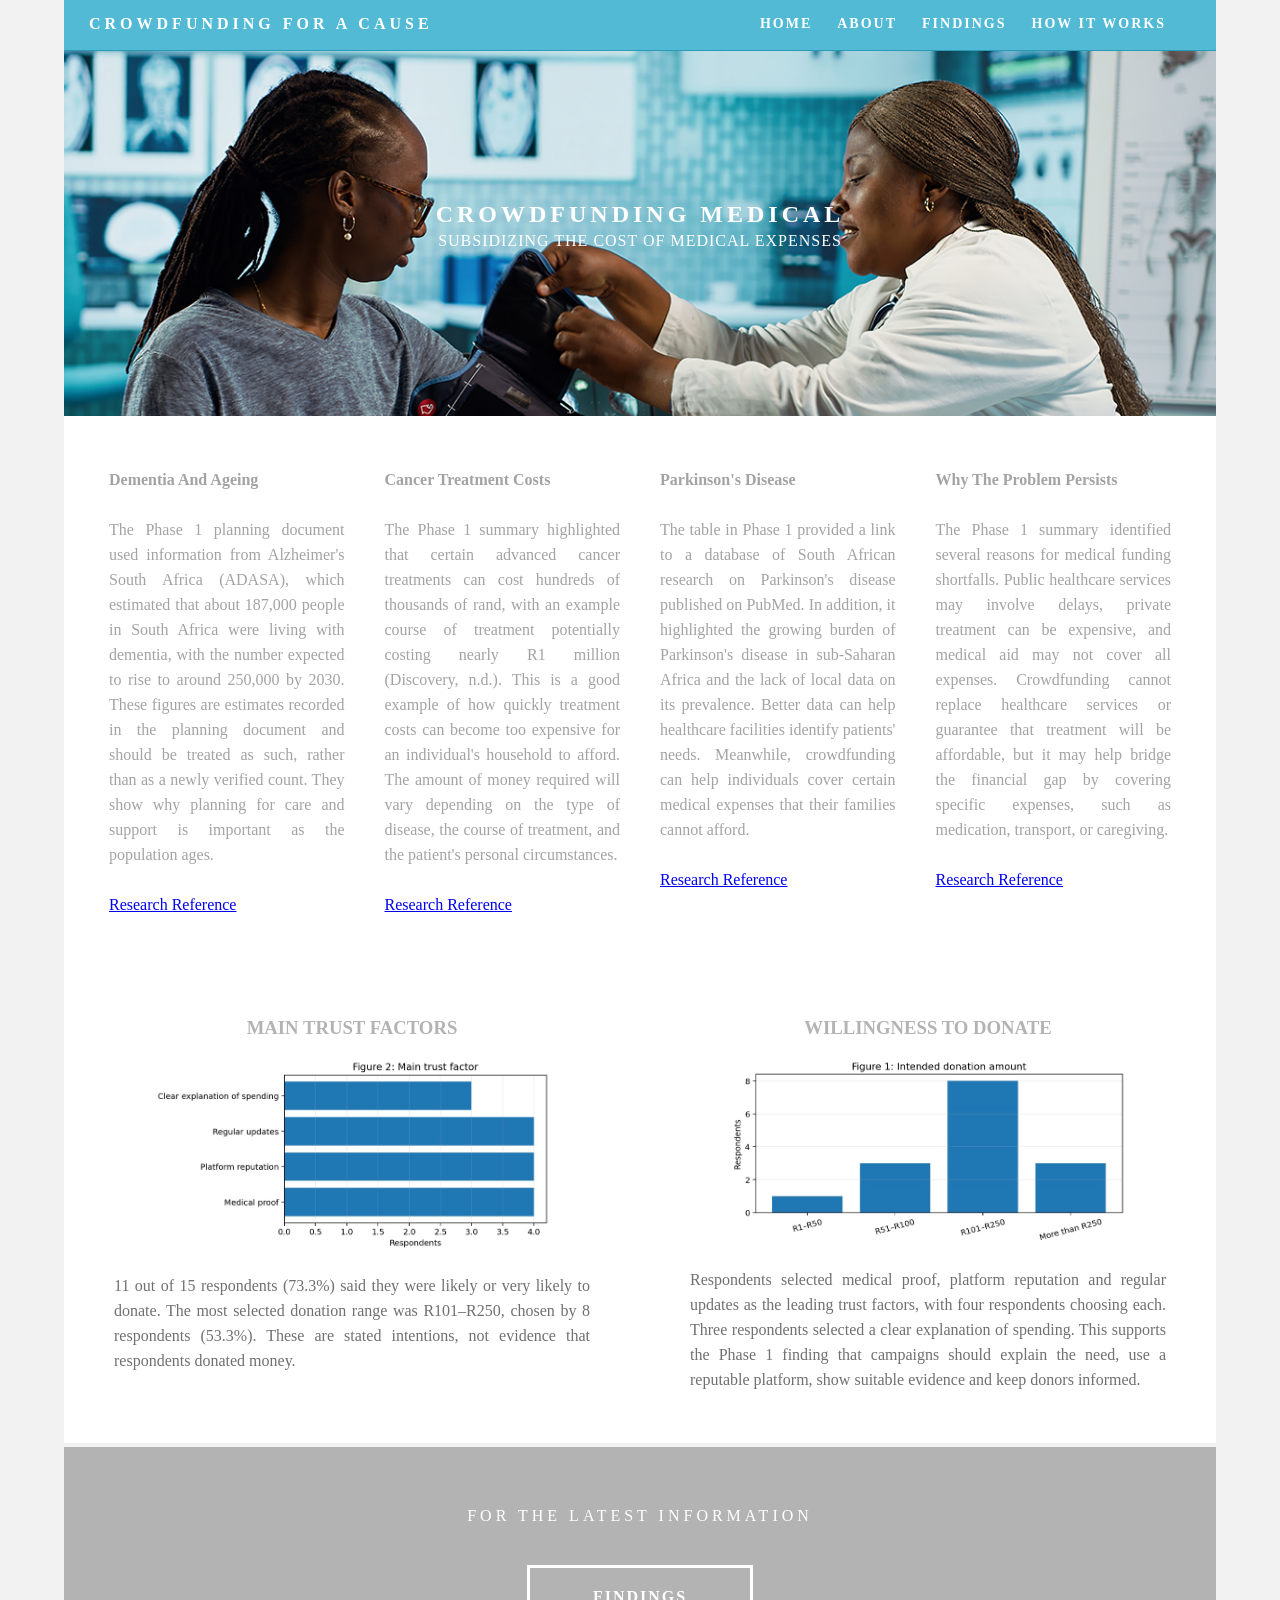
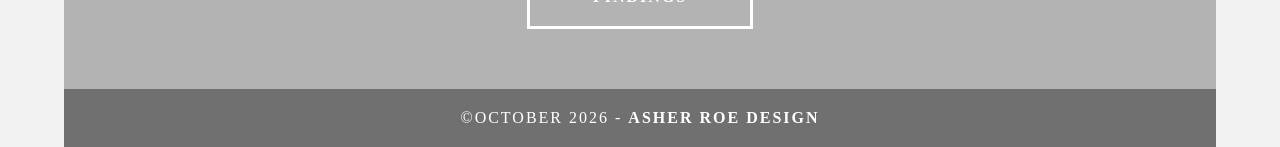
==== findings.html @ 7f0b1287 "Add files via upload" ====
<!doctype html>
<html lang="en-US">
<head>
<meta charset="UTF-8">
<meta http-equiv="X-UA-Compatible" content="IE=edge">
<meta name="viewport" content="width=device-width, initial-scale=1">
<title>Light Theme</title>
<link href="css/singlePageTemplate.css" rel="stylesheet" type="text/css">
<link href="../style.css" rel="stylesheet" type="text/css">
<!--The following script tag downloads a font from the Adobe Edge Web Fonts server for use within the web page. We recommend that you do not modify it.-->
<script>var __adobewebfontsappname__="dreamweaver"</script>
<script src="http://use.edgefonts.net/source-sans-pro:n2:default.js" type="text/javascript"></script>
<!-- HTML5 shim and Respond.js for IE8 support of HTML5 elements and media queries -->
<!-- WARNING: Respond.js doesn't work if you view the page via file:// -->
<!--[if lt IE 9]>
      <script src="https://oss.maxcdn.com/html5shiv/3.7.2/html5shiv.min.js"></script>
      <script src="https://oss.maxcdn.com/respond/1.4.2/respond.min.js"></script>
    <![endif]-->
</head>
<body>
<!-- Main Container -->
<div class="container"> 
  <!-- Navigation -->
  <header> <a href="">
    <h4 class="logo">CROWDFUNDING FOR A CAUSE</h4>
    </a>
    <nav>
      <ul>
        <li><a href="#hero">HOME</a></li>
        <li><a href="#about">ABOUT</a></li>
		<li><a href="#about">FINDINGS</a></li>
        <li> <a href="#how">HOW IT WORKS</a></li>
      </ul>
    </nav>
  </header>
  <!-- Hero Section -->
  <section class="hero" id="hero">
    <h2 class="hero_header">CROWDFUNDING MEDICAL</h2>
    <p class="tagline">Subsidizing the cost of medical expenses </p>
  </section>
  <!-- About Section -->
  <section class="illnesses" id="about">
    <h2 class="hidden">Illnesses</h2>  
    <p class="text_column"><b>Dementia And Ageing</b><br><br>The Phase 1 planning document used information from Alzheimer's South Africa (ADASA), which estimated that about 187,000 people in South Africa were living with dementia, with the number expected to rise to around 250,000 by 2030. These figures are estimates recorded in the planning document and should be treated as such, rather than as a newly verified count. They show why planning for care and support is important as the population ages.<br><br><a href="https://www.adasa.org.za/about-dementia">Research Reference</a></p>  
    <p class="text_column"><b>Cancer Treatment Costs</b><br><br>The Phase 1 summary highlighted that certain advanced cancer treatments can cost hundreds of thousands of rand, with an example course of treatment potentially costing nearly R1 million (Discovery, n.d.). This is a good example of how quickly treatment costs can become too expensive for an individual's household to afford. The amount of money required will vary depending on the type of disease, the course of treatment, and the patient's personal circumstances.<br><br><a href="https://www.discovery.co.za/corporate/understand-cancer-costs-of-cancer">Research Reference</a></p>
    <p class="text_column"><b>Parkinson's Disease</b><br><br>The table in Phase 1 provided a link to a database of South African research on Parkinson's disease published on PubMed. In addition, it highlighted the growing burden of Parkinson's disease in sub-Saharan Africa and the lack of local data on its prevalence. Better data can help healthcare facilities identify patients' needs. Meanwhile, crowdfunding can help individuals cover certain medical expenses that their families cannot afford.<br><br><a href="https://pubmed.ncbi.nlm.nih.gov/34676912">Research Reference</a></p>
	<p class="text_column"><b>Why The Problem Persists</b><br><br>The Phase 1 summary identified several reasons for medical funding shortfalls. Public healthcare services may involve delays, private treatment can be expensive, and medical aid may not cover all expenses. Crowdfunding cannot replace healthcare services or guarantee that treatment will be affordable, but it may help bridge the financial gap by covering specific expenses, such as medication, transport, or caregiving.<br><br><a href="https://news.backabuddy.co.za/2026/05/22/medical-crowdfunding-campaign-on-backabuddy">Research Reference</a></p>  
  </section>
  
  <!-- More Info Section -->
  <footer>
    <article class="footer_column">
      <h3>MAIN TRUST FACTORS</h3>
      <img src="images/main-trust-factors.jpg" alt="" width="400" height="200" class="cards"/>
      <p>11 out of 15 respondents (73.3%) said they were likely or very likely to donate. The most selected donation range was R101–R250, chosen by 8 respondents (53.3%). These are stated intentions, not evidence that respondents donated money. </p>
    </article>
    <article class="footer_column">
      <h3>WILLINGNESS TO DONATE</h3>
      <img src="images/willingness-to-donate.jpg" alt="" width="400" height="200" class="cards"/>
      <p>Respondents selected medical proof, platform reputation and regular updates as the leading trust factors, with four respondents choosing each. Three respondents selected a clear explanation of spending. This supports the Phase 1 finding that campaigns should explain the need, use a reputable platform, show suitable evidence and keep donors informed. </p>
    </article>
  </footer>
  <!-- Footer Section -->
  <section class="footer_banner" id="how">
    <h2 class="hidden">Footer Banner Section </h2>
    <p class="hero_header">FOR THE LATEST INFORMATION</p>
    <div class="button">FINDINGS</div>
  </section>
  <!-- Copyrights Section -->
  <div class="copyright">&copy;OCTOBER 2026 - <strong>ASHER ROE DESIGN</strong></div>
</div>
<!-- Main Container Ends -->
</body>
</html>
---- css/singlePageTemplate.css ----
@charset "UTF-8";
/* Body */
body {
	font-family: source-sans-pro;
	background-color: #f2f2f2;
	margin-top: 0px;
	margin-right: 0px;
	margin-bottom: 0px;
	margin-left: 0px;
	font-style: normal;
	font-weight: 200;
}
/* Container */
.container {
	width: 90%;
	margin-left: auto;
	margin-right: auto;
	height: 1000px;
	background-color: #FFFFFF;
}
/* Navigation */
header {
	width: 100%;
	height: 5%;
	background-color: #52bad5;
	border-bottom: 1px solid #2C9AB7;
}
.logo {
	color: #fff;
	font-weight: bold;
	text-align: undefined;
	width: 30%;
	float: left;
	margin-top: 15px;
	margin-left: 25px;
	letter-spacing: 4px;
}
nav {
	float: right;
	width: 50%;
	text-align: right;
	margin-right: 25px;
}
header nav ul {
	list-style: none;
	float: right;
}
nav ul li {
	float: left;
	color: #FFFFFF;
	font-size: 14px;
	text-align: left;
	margin-right: 25px;
	letter-spacing: 2px;
	font-weight: bold;
	transition: all 0.3s linear;
}
ul li a {
	color: #FFFFFF;
	text-decoration: none;
}
ul li:hover a {
	color: #2C9AB7;
}
.hero_header {
	color: #FFFFFF;
	text-align: center;
	margin-top: 0px;
	margin-right: 0px;
	margin-bottom: 0px;
	margin-left: 0px;
	letter-spacing: 4px;
}
/* Hero Section */
.hero {
	background-color: #B3B3B3;
	padding-top: 150px;
	padding-bottom: 150px;
	background-image: url(../images/medical-practitioner.jpg);
	background-position: center;
	background-repeat: no-repeat;
	background-size: cover;
}
.light {
	font-weight: bold;
	color: #717070;
}
.tagline {
	text-align: center;
	color: #FFFFFF;
	margin-top: 4px;
	font-weight: lighter;
	text-transform: uppercase;
	letter-spacing: 1px;
}
/* About Section */
.text_column {
	width: 29%;
	text-align: justify;
	font-weight: lighter;
	line-height: 25px;
	float: left;
	padding-left: 20px;
	padding-right: 20px;
	color: #A3A3A3;
}
.about {
	padding-left: 25px;
	padding-right: 25px;
	padding-top: 35px;
	display:inline-block;
	background-color: #FFFFFF;
	margin-top: 0px;
}

.illnesses {
	padding-left: 25px;
	padding-right: 25px;
	padding-top: 35px;
	display:flex;
	background-color: #FFFFFF;
	margin-top: 0px;
}

/* Stats Gallery */
.stats {
	color: #717070;
	margin-bottom: 5px;
}
.gallery {
	clear: both;
	display: inline-block;
	width: 100%;
	background-color: #FFFFFF;
	/* [disabled]min-width: 400px;
*/
	padding-bottom: 35px;
	padding-top: 0px;
	margin-top: -5px;
	margin-bottom: 0px;
}
.thumbnail {
	width: 25%;
	text-align: center;
	float: left;
	margin-top: 35px;
}
.gallery .thumbnail h4 {
	margin-top: 5px;
	margin-right: 5px;
	margin-bottom: 5px;
	margin-left: 5px;
	color: #52BAD5;
}
.gallery .thumbnail p {
	margin-top: 0px;
	margin-right: 0px;
	margin-bottom: 0px;
	margin-left: 0px;
	color: #A3A3A3;
}
/* Parallax Section */
.banner {
	background-color: #2D9AB7;
	background-image: url("../images/dementia.jpg");
	height: 400px;
	background-size: cover;
	background-repeat: no-repeat;
	background-position: center
}
.parallax {
	color: #FFFFFF;
	text-align: right;
	padding-right: 100px;
	padding-top: 110px;
	letter-spacing: 2px;
	margin-top: 0px;
}
.parallax_description {
	color: #FFFFFF;
	text-align: right;
	padding-right: 100px;
	width: 30%;
	float: right;
	font-weight: lighter;
	line-height: 23px;
	margin-top: 0px;
	margin-right: 0px;
	margin-bottom: 0px;
	margin-left: 0px;
}
/* More info */
footer {
	background-color: #FFFFFF;
	padding-bottom: 35px;
	padding-top: 35px;
}
.footer_column {
	width: 50%;
	text-align: center;
	padding-top: 30px;
	float: left;
}
footer .footer_column h3 {
	color: #B3B3B3;
	text-align: center;
}
footer .footer_column p {
	color: #717070;
	background-color: #FFFFFF;
}
.cards {
	width: 100%;
	height: auto;
	max-width: 400px;
	max-height: 200px;
}
footer .footer_column p {
	padding-left: 30px;
	padding-right: 30px;
	text-align: justify;
	line-height: 25px;
	font-weight: lighter;
	margin-left: 20px;
	margin-right: 20px;
}
.button {
	width: 200px;
	margin-top: 40px;
	margin-right: auto;
	margin-bottom: auto;
	margin-left: auto;
	padding-top: 20px;
	padding-right: 10px;
	padding-bottom: 20px;
	padding-left: 10px;
	text-align: center;
	vertical-align: middle;
	border-radius: 0px;
	text-transform: uppercase;
	font-weight: bold;
	letter-spacing: 2px;
	border: 3px solid #FFFFFF;
	color: #FFFFFF;
	transition: all 0.3s linear;
}
.button:hover {
	background-color: #FEFEFE;
	color: #C4C4C4;
	cursor: pointer;
}
.copyright {
	text-align: center;
	padding-top: 20px;
	padding-bottom: 20px;
	background-color: #717070;
	color: #FFFFFF;
	text-transform: uppercase;
	font-weight: lighter;
	letter-spacing: 2px;
	border-top-width: 2px;
}
.footer_banner {
	background-color: #B3B3B3;
	padding-top: 60px;
	padding-bottom: 60PX;
	margin-bottom: 0px;
	background-image: url(../images/pattern.png);
	background-repeat: repeat;
}
footer {
	display: inline-block;
}
.hidden {
	display: none;
}

/* Mobile */
@media (max-width: 320px) {
.logo {
	width: 100%;
	text-align: center;
	margin-top: 13px;
	margin-right: 0px;
	margin-bottom: 0px;
	margin-left: 0px;
}
.container header nav {
	margin-top: 0px;
	margin-right: 0px;
	margin-bottom: 0px;
	margin-left: 0px;
	width: 100%;
	float: none;
	display: none;
}
header nav ul {
}
nav ul li {
	margin-top: 0px;
	margin-right: 0px;
	margin-bottom: 0px;
	margin-left: 0px;
	width: 100%;
	text-align: center;
}
.text_column {
	width: 100%;
	text-align: justify;
	padding-top: 0px;
	padding-right: 0px;
	padding-bottom: 0px;
	padding-left: 0px;
}
.thumbnail {
	width: 100%;
}
.footer_column {
	width: 100%;
	margin-top: 0px;
}
.parallax {
	text-align: center;
	margin-top: 0px;
	margin-right: 0px;
	margin-bottom: 0px;
	margin-left: 0px;
	padding-top: 40%;
	padding-right: 0px;
	padding-bottom: 0px;
	padding-left: 0px;
	width: 100%;
	font-size: 18px;
}
.parallax_description {
	padding-top: 0px;
	padding-right: 0px;
	padding-bottom: 0px;
	padding-left: 0px;
	width: 90%;
	margin-top: 25px;
	margin-right: 0px;
	margin-bottom: 0px;
	margin-left: 12px;
	float: none;
	text-align: center;
}
.banner {
	background-color: #2D9AB7;
	background-image: none;
}
.tagline {
	margin-top: 20px;
	line-height: 22px;
}
.hero_header {
	padding-left: 10px;
	padding-right: 10px;
	line-height: 22px;
	text-align: center;
}
.simple_header {
	padding-left: 10px;
	padding-right: 10px;
	line-height: 80px;
	text-align: center;
	color: black;
}
}

/* Small Tablets */
@media (min-width: 321px)and (max-width: 767px) {
.logo {
	width: 100%;
	text-align: center;
	margin-top: 13px;
	margin-right: 0px;
	margin-bottom: 0px;
	margin-left: 0px;
	color: #043745;
}
.container header nav {
	margin-top: 0px;
	margin-right: 0px;
	margin-bottom: 0px;
	margin-left: 0px;
	width: 100%;
	float: none;
	overflow: auto;
	display: inline-block;
	background: #52bad5;
}
header nav ul {
	padding: 0px;
	float: none;
}
nav ul li {
	margin-top: 0px;
	margin-right: 0px;
	margin-bottom: 0px;
	margin-left: 0px;
	width: 100%;
	text-align: center;
	padding-top: 8px;
	padding-bottom: 8px;
}
.text_column {
	width: 100%;
	text-align: left;
	padding-top: 0px;
	padding-right: 0px;
	padding-bottom: 0px;
	padding-left: 0px;
}
.thumbnail {
	width: 100%;
}
.footer_column {
	width: 100%;
	margin-top: 0px;
}
.parallax {
	text-align: center;
	margin-top: 0px;
	margin-right: 0px;
	margin-bottom: 0px;
	margin-left: 0px;
	padding-top: 40%;
	padding-right: 0px;
	padding-bottom: 0px;
	padding-left: 0px;
	width: 100%;
	font-size: 18px;
}
.parallax_description {
	padding-top: 0px;
	padding-right: 0px;
	padding-bottom: 0px;
	padding-left: 0px;
	margin-top: 30%;
	margin-right: 0px;
	margin-bottom: 0px;
	margin-left: 0px;
	float: none;
	width: 100%;
	text-align: center;
}
.thumbnail {
	width: 50%;
}
.parallax {
	margin-top: 0px;
	margin-right: 0px;
	margin-bottom: 0px;
	margin-left: 0px;
	padding-right: 0px;
	padding-bottom: 0px;
	padding-left: 0px;
	padding-top: 20%;
}
.parallax_description {
	margin-top: 0px;
	margin-right: 0px;
	margin-bottom: 0px;
	margin-left: 0px;
	width: 100%;
	padding-top: 30px;
}
.banner {
	padding-left: 20px;
	padding-right: 20px;
}
.footer_column {
	width: 100%;
}
}

/* Small Desktops */
@media (min-width: 768px) and (max-width: 1096px) {
.text_column {
	width: 100%;
}
.thumbnail {
	width: 50%;
}
.text_column {
	width: 100%;
	margin-top: 0px;
	margin-right: 0px;
	margin-bottom: 0px;
	margin-left: 0px;
	padding-top: 0px;
	padding-right: 0px;
	padding-bottom: 0px;
	padding-left: 0px;
}
.banner {
	margin-top: 0px;
	padding-top: 0px;
}
}
html {
  scroll-behavior: smooth;
}
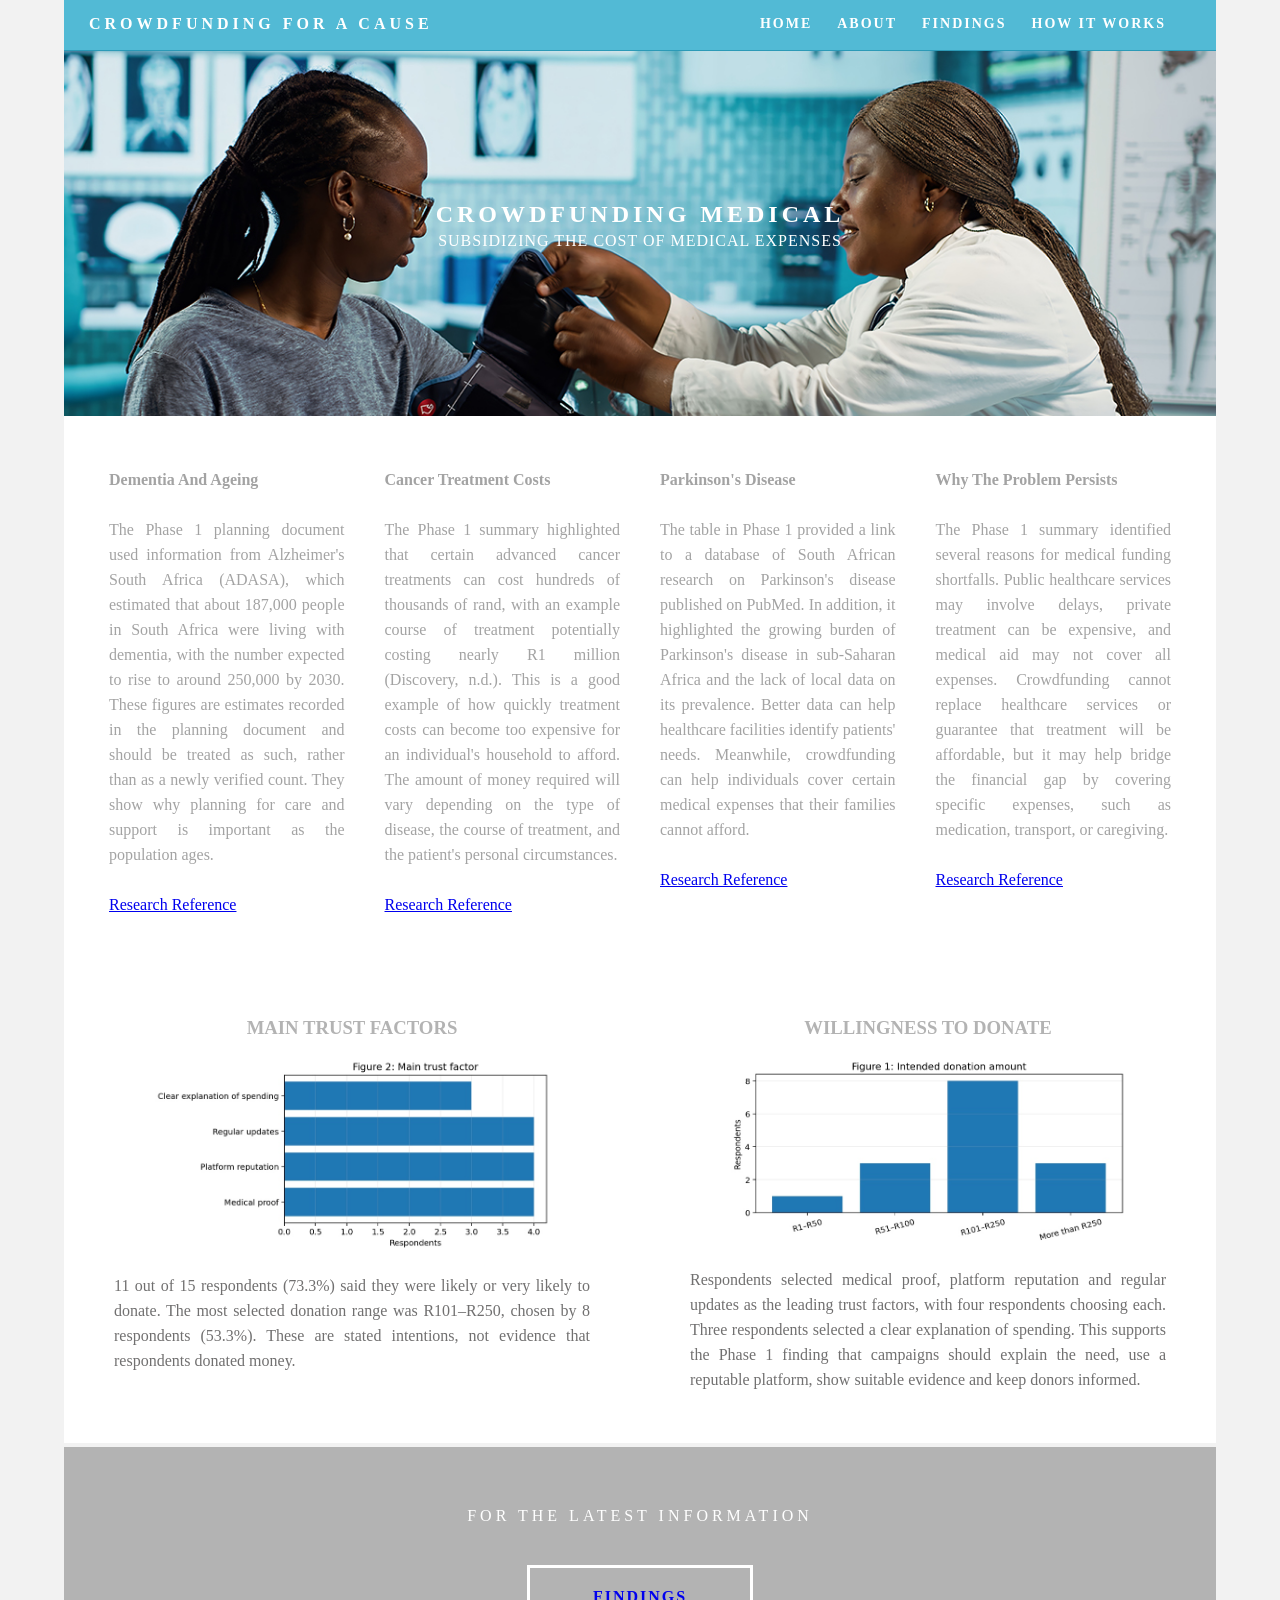
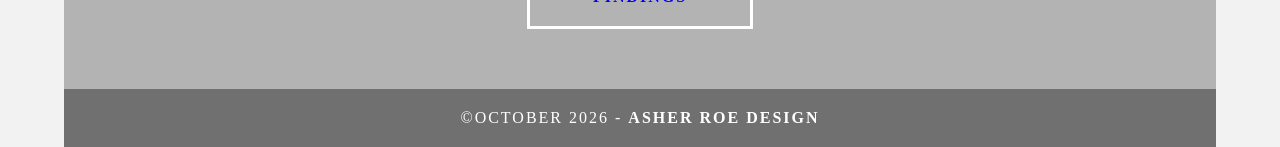
==== commit 66045385: "Add files via upload" ====
--- a/findings.html
+++ b/findings.html
@@ -26,10 +26,10 @@
     </a>
     <nav>
       <ul>
-        <li><a href="#hero">HOME</a></li>
-        <li><a href="#about">ABOUT</a></li>
-		<li><a href="#about">FINDINGS</a></li>
-        <li> <a href="#how">HOW IT WORKS</a></li>
+        <li><a href="https://asher-0721.github.io/#hero">HOME</a></li>
+        <li><a href="https://asher-0721.github.io/#about">ABOUT</a></li>
+		<li><a href="https://asher-0721.github.io/findings">FINDINGS</a></li>
+        <li> <a href="https://asher-0721.github.io/#how">HOW IT WORKS</a></li>
       </ul>
     </nav>
   </header>
@@ -64,7 +64,7 @@
   <section class="footer_banner" id="how">
     <h2 class="hidden">Footer Banner Section </h2>
     <p class="hero_header">FOR THE LATEST INFORMATION</p>
-    <div class="button">FINDINGS</div>
+    <div class="button"><a href="https://asher-0721.github.io/findings" style="text-decoration: none;">FINDINGS</a></div>
   </section>
   <!-- Copyrights Section -->
   <div class="copyright">&copy;OCTOBER 2026 - <strong>ASHER ROE DESIGN</strong></div>
